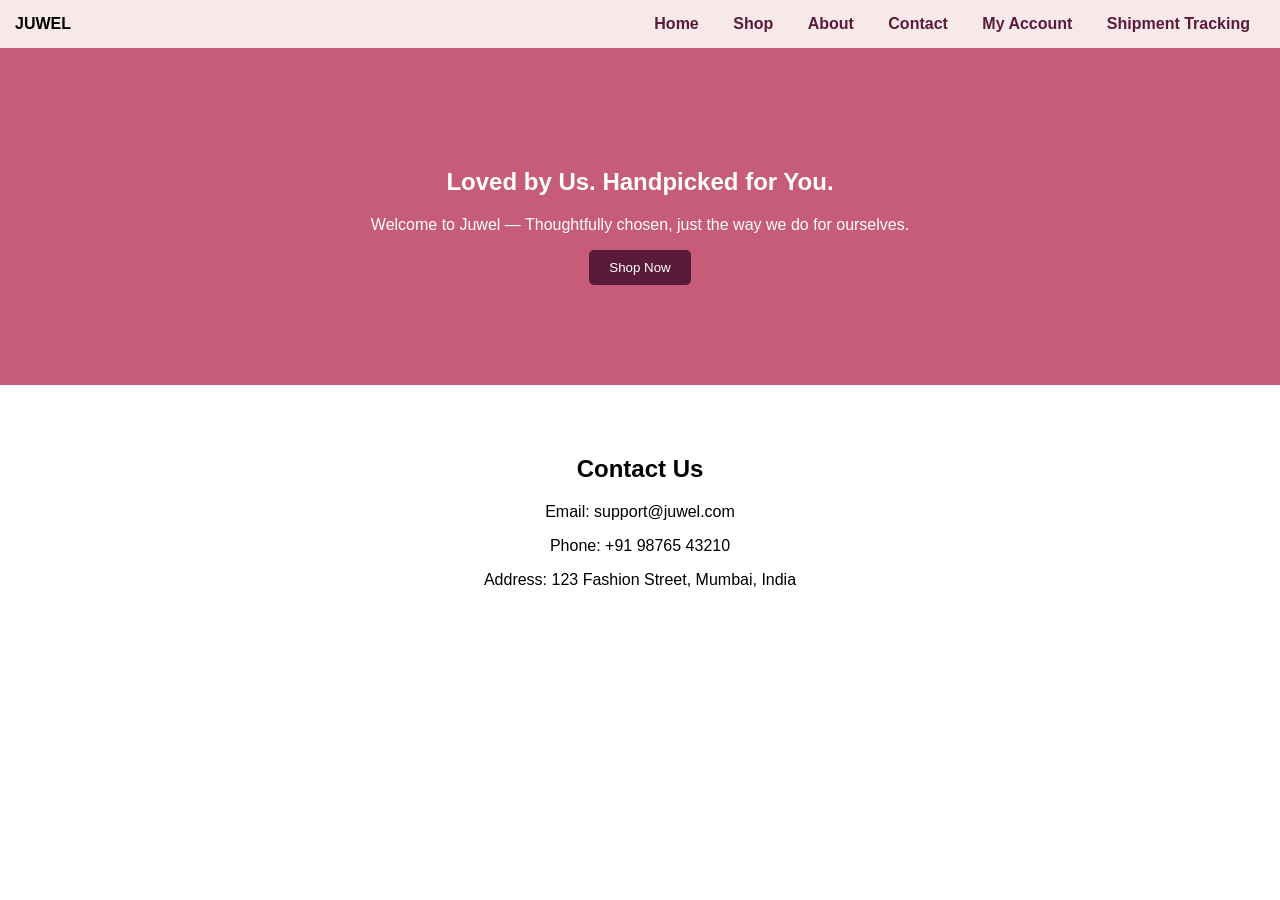
==== index.html @ 55606d6b "Add files via upload" ====
<!DOCTYPE html>
<html lang="en">
<head>
  <meta charset="UTF-8">
  <meta name="viewport" content="width=device-width, initial-scale=1.0">
  <title>Juwel</title>
  <link rel="stylesheet" href="style.css">
</head>
<body>
  <!-- Navigation -->
  <nav>
    <div class="logo"><strong>JUWEL</strong></div>
    <div class="menu">
      <a href="index.html">Home</a>
      <a href="shop.html">Shop</a>
      <a href="about.html">About</a>
      <a href="contact.html">Contact</a>
      <a href="account.html">My Account</a>
      <a href="tracking.html">Shipment Tracking</a>
    </div>
  </nav>

  <!-- Home Section -->
  <section class="hero">
    <h1>Loved by Us. Handpicked for You.</h1>
    <p>Welcome to Juwel — Thoughtfully chosen, just the way we do for ourselves.</p>
    <button onclick="location.href='shop.html'">Shop Now</button>
  </section>

<section id="contact-details">
  <h2>Contact Us</h2>
  <p>Email: support@juwel.com</p>
  <p>Phone: +91 98765 43210</p>
  <p>Address: 123 Fashion Street, Mumbai, India</p>
</section>
</body>
</html>
---- style.css ----
body { font-family: Arial, sans-serif; margin: 0; }
nav {
  background: #f8e9e9;
  padding: 15px;
  display: flex;
  justify-content: space-between;
  align-items: center;
}
nav a {
  margin: 0 15px;
  text-decoration: none;
  color: #5b1a3a;
  font-weight: bold;
}
.hero {
  background: #c75b7a;
  color: white;
  text-align: center;
  padding: 100px 20px;
}
button {
  padding: 10px 20px;
  background: #5b1a3a;
  color: white;
  border: none;
  border-radius: 5px;
  cursor: pointer;
}
section { padding: 50px; text-align: center; }
#products {
  display: flex;
  justify-content: center;
  gap: 20px;
  flex-wrap: wrap;
}

.product {
  border: 1px solid #ddd;
  padding: 15px;
  border-radius: 10px;
  text-align: center;
  background: #fff8f8;
}
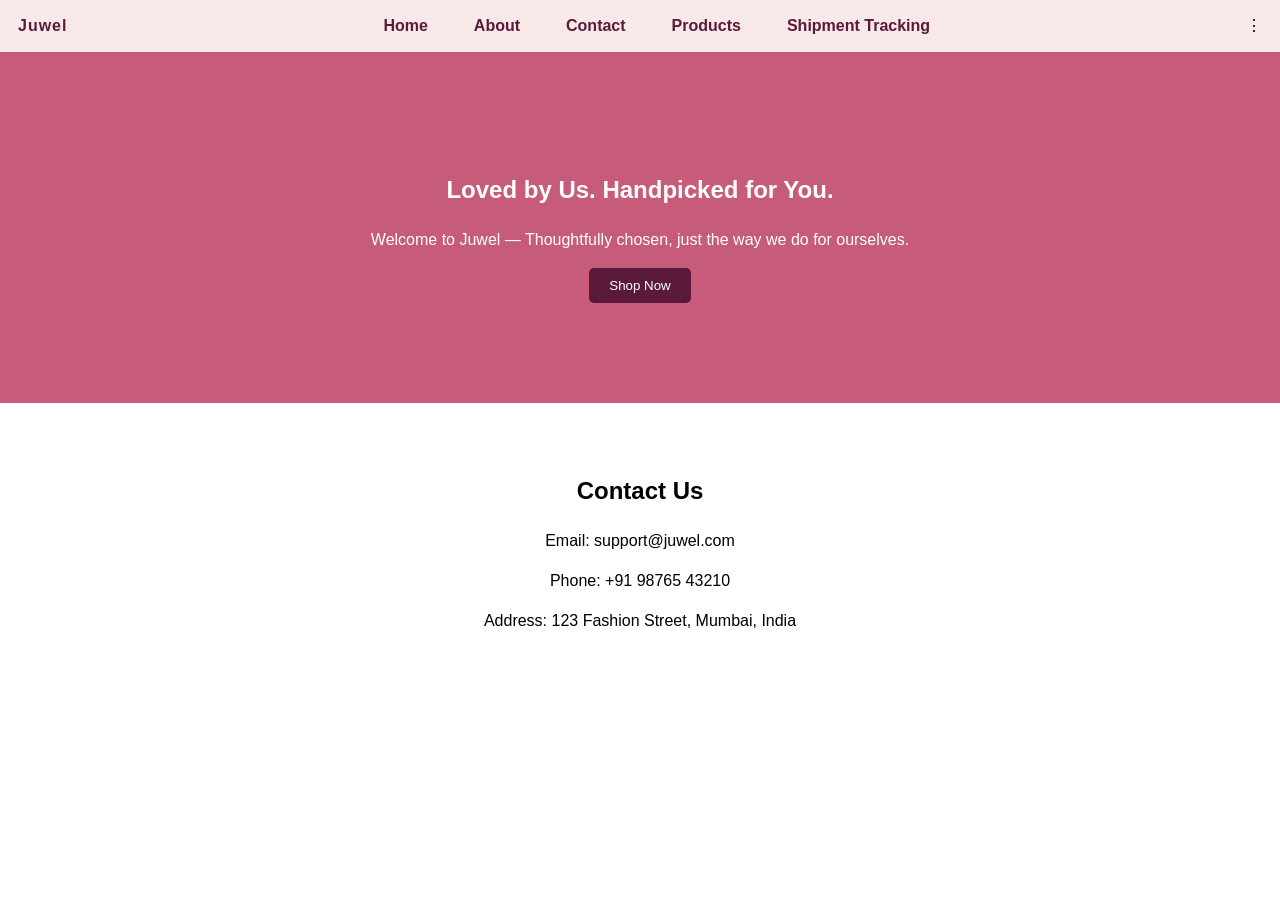
==== commit 6db38093: "Update index.html" ====
--- a/index.html
+++ b/index.html
@@ -1,6 +1,8 @@
 <!DOCTYPE html>
 <html lang="en">
 <head>
+  <meta name="viewport" content="width=device-width, initial-scale=1.0">
+
   <meta charset="UTF-8">
   <meta name="viewport" content="width=device-width, initial-scale=1.0">
   <title>Juwel</title>
@@ -8,17 +10,22 @@
 </head>
 <body>
   <!-- Navigation -->
-  <nav>
-    <div class="logo"><strong>JUWEL</strong></div>
-    <div class="menu">
-      <a href="index.html">Home</a>
-      <a href="shop.html">Shop</a>
-      <a href="about.html">About</a>
-      <a href="contact.html">Contact</a>
-      <a href="account.html">My Account</a>
-      <a href="tracking.html">Shipment Tracking</a>
-    </div>
-  </nav>
+ <nav>
+  <div class="logo">Juwel</div>
+  
+  <!-- Menu links -->
+  <div class="menu" id="menu">
+    <a href="index.html">Home</a>
+    <a href="about.html">About</a>
+    <a href="contact.html">Contact</a>
+    <a href="products.html">Products</a>
+    <a href="tracking.html">Shipment Tracking</a>
+  </div>
+
+  <!-- Three dot menu (mobile only) -->
+  <div class="menu-toggle" id="menu-toggle">⋮</div>
+</nav>
+
 
   <!-- Home Section -->
   <section class="hero">
@@ -36,3 +43,5 @@
 </body>
 </html>
 
+
+
--- a/style.css
+++ b/style.css
@@ -41,3 +41,45 @@
   text-align: center;
   background: #fff8f8;
 }
+/* Make everything scale properly */
+* { box-sizing: border-box; }
+img { max-width: 100%; height: auto; display: block; }
+body { margin: 0; font-family: Arial, sans-serif; line-height: 1.5; }
+
+/* Nav */
+nav {
+  background: #f8e9e9;
+  padding: 14px 18px;
+  display: flex;
+  align-items: center;
+  justify-content: space-between;
+  gap: 12px;
+}
+.logo { font-weight: 800; letter-spacing: 1px; color: #5b1a3a; }
+.menu { display: flex; gap: 16px; flex-wrap: wrap; }
+
+/* Responsive product grid */
+#products {
+  display: grid;
+  grid-template-columns: repeat(3, 1fr);
+  gap: 18px;
+}
+.product {
+  background: #fff8f8;
+  padding: 14px;
+  border-radius: 10px;
+}
+
+/* 📱 Responsive breakpoints */
+@media (max-width: 768px) {
+  nav { flex-wrap: wrap; }
+  .menu { width: 100%; justify-content: center; }
+  #products { grid-template-columns: repeat(2, 1fr); }
+}
+
+@media (max-width: 480px) {
+  #products { grid-template-columns: 1fr; } /* single column on small phones */
+  section { padding: 20px; text-align: left; }
+  button { width: 100%; } /* buttons stretch full width for touch */
+}
+
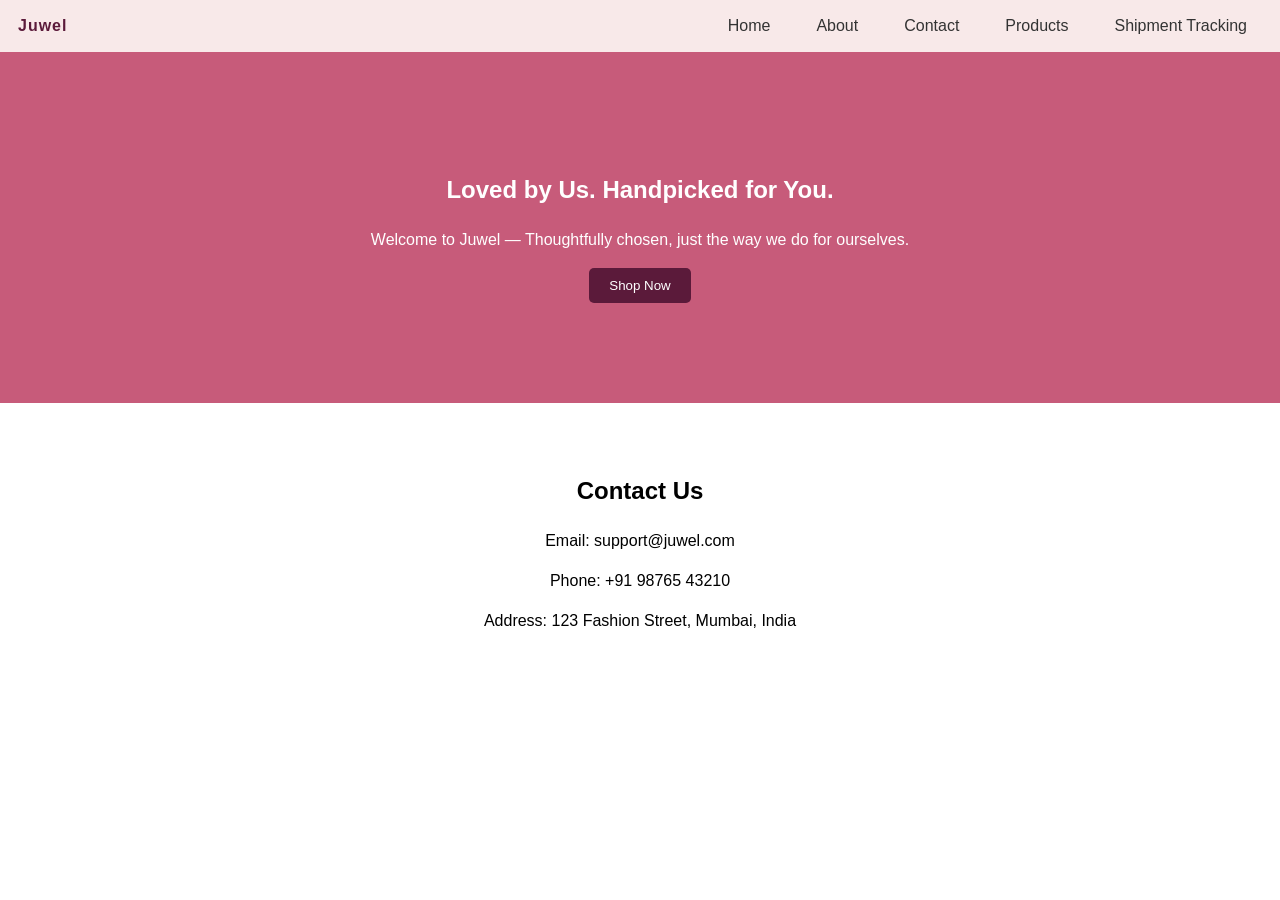
==== commit 60ea1e4c: "Update index.html" ====
--- a/index.html
+++ b/index.html
@@ -8,6 +8,8 @@
   <title>Juwel</title>
   <link rel="stylesheet" href="style.css">
 </head>
+  <script src="script.js"></script>
+
 <body>
   <!-- Navigation -->
  <nav>
@@ -45,3 +47,4 @@
 
 
 
+
--- a/style.css
+++ b/style.css
@@ -82,4 +82,41 @@
   section { padding: 20px; text-align: left; }
   button { width: 100%; } /* buttons stretch full width for touch */
 }
+/* Default menu layout */
+nav {
+  background: #f8e9e9;
+  padding: 14px 18px;
+  display: flex;
+  align-items: center;
+  justify-content: space-between;
+}
+.logo { font-weight: 800; color: #5b1a3a; }
+.menu { display: flex; gap: 16px; }
+.menu a { text-decoration: none; color: #333; font-weight: 500; }
 
+/* Three dot button (hidden on desktop) */
+.menu-toggle {
+  display: none;
+  font-size: 26px;
+  cursor: pointer;
+  user-select: none;
+}
+
+/* 📱 Mobile view */
+@media (max-width: 768px) {
+  .menu {
+    display: none;               /* Hide menu initially */
+    flex-direction: column;
+    position: absolute;
+    top: 60px;
+    right: 15px;
+    background: #fff;
+    border-radius: 8px;
+    box-shadow: 0 4px 8px rgba(0,0,0,0.2);
+    padding: 12px;
+  }
+  .menu.show { display: flex; }  /* Show menu when toggled */
+  .menu-toggle { display: block; }
+}
+
+
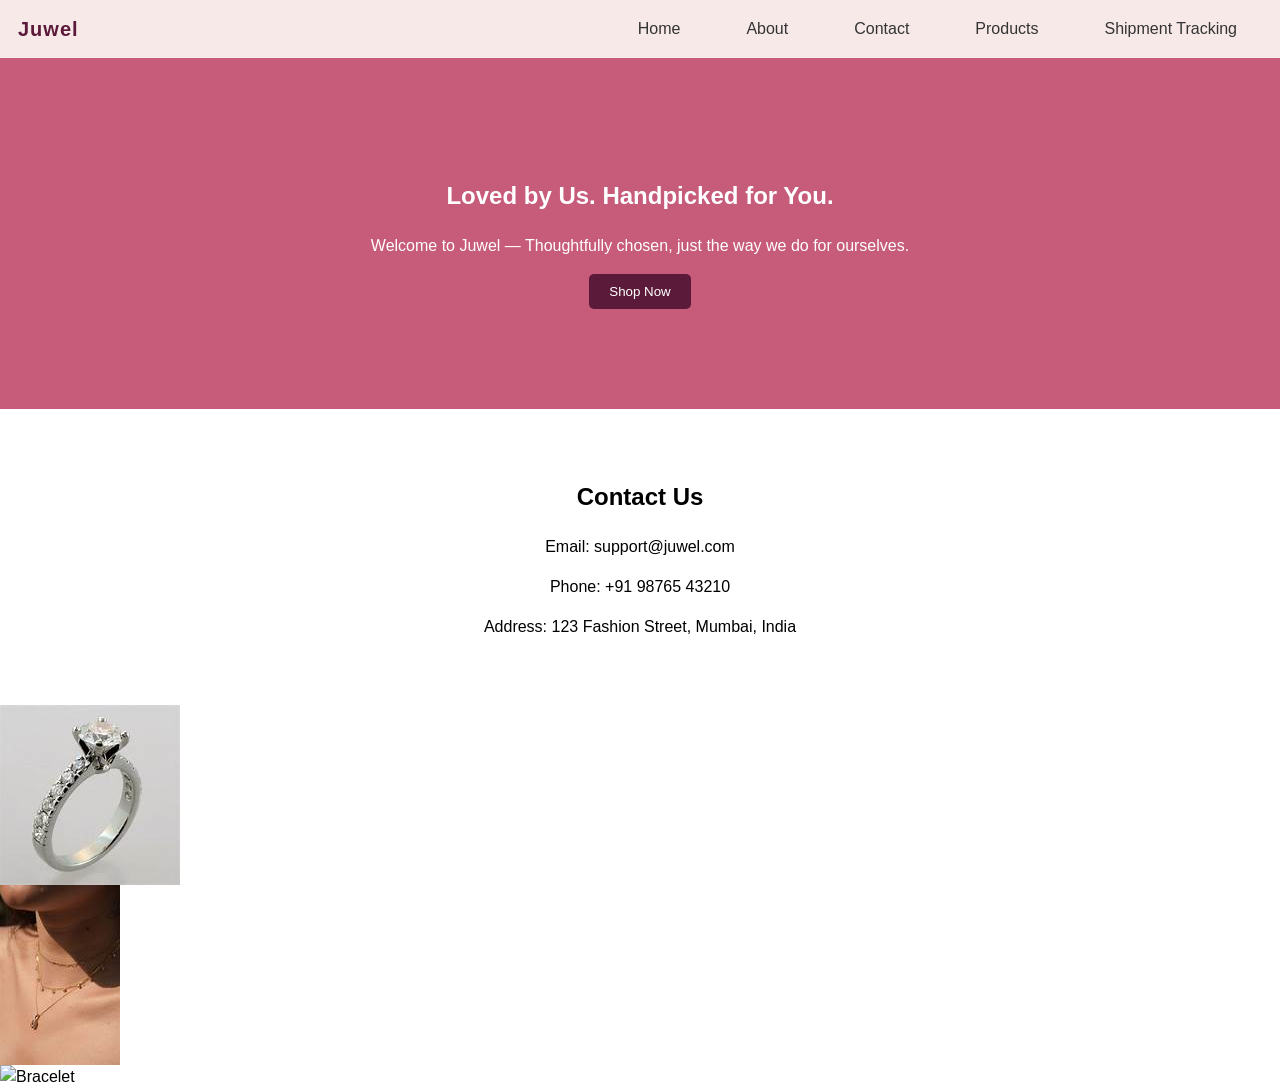
==== commit 40fc86c7: "Update index.html" ====
--- a/index.html
+++ b/index.html
@@ -14,19 +14,20 @@
   <!-- Navigation -->
  <nav>
   <div class="logo">Juwel</div>
-  
-  <!-- Menu links -->
-  <div class="menu" id="menu">
-    <a href="index.html">Home</a>
-    <a href="about.html">About</a>
-    <a href="contact.html">Contact</a>
-    <a href="products.html">Products</a>
-    <a href="tracking.html">Shipment Tracking</a>
+
+  <!-- Three-dot menu (click to open links inside) -->
+  <div class="menu-wrapper">
+    <div class="menu-toggle" id="menu-toggle">⋮</div>
+    <div class="menu" id="menu">
+      <a href="index.html">Home</a>
+      <a href="about.html">About</a>
+      <a href="contact.html">Contact</a>
+      <a href="shop.html">Products</a>
+      <a href="tracking.html">Shipment Tracking</a>
+    </div>
   </div>
+</nav>
 
-  <!-- Three dot menu (mobile only) -->
-  <div class="menu-toggle" id="menu-toggle">⋮</div>
-</nav>
 
 
   <!-- Home Section -->
@@ -42,9 +43,15 @@
   <p>Phone: +91 98765 43210</p>
   <p>Address: 123 Fashion Street, Mumbai, India</p>
 </section>
+  <img src="images/ring.jpeg" alt="Ring">
+<img src="images/neck.jpeg" alt="Necklace">
+<img src="images/bracelet.jpeg" alt="Bracelet">
+
 </body>
 </html>
 
 
 
 
+
+
--- a/style.css
+++ b/style.css
@@ -1,3 +1,49 @@
+.products {
+  padding: 30px;
+  text-align: center;
+}
+
+.products h1 {
+  font-size: 28px;
+  margin-bottom: 20px;
+  color: #5b1a3a;
+}
+
+.product-grid {
+  display: grid;
+  grid-template-columns: repeat(auto-fit, minmax(200px, 1fr));
+  gap: 20px;
+}
+
+.product-card {
+  background: #fff;
+  border-radius: 10px;
+  box-shadow: 0 4px 8px rgba(0,0,0,0.1);
+  padding: 15px;
+  transition: 0.3s;
+}
+
+.product-card:hover {
+  transform: translateY(-5px);
+}
+
+.product-card img {
+  width: 100%;
+  height: auto;
+  border-radius: 8px;
+}
+
+.product-card h3 {
+  margin: 10px 0 5px;
+  font-size: 18px;
+  color: #333;
+}
+
+.product-card p {
+  font-size: 16px;
+  color: #777;
+}
+
 body { font-family: Arial, sans-serif; margin: 0; }
 nav {
   background: #f8e9e9;
@@ -118,5 +164,91 @@
   .menu.show { display: flex; }  /* Show menu when toggled */
   .menu-toggle { display: block; }
 }
-
-
+/* Navbar */
+nav {
+  background: #f8e9e9;
+  padding: 14px 18px;
+  display: flex;
+  align-items: center;
+  justify-content: space-between;
+  position: relative;
+}
+
+.logo { 
+  font-weight: 800; 
+  color: #5b1a3a; 
+  font-size: 20px;
+}
+
+/* Hide menu links by default */
+.menu {
+  display: none;
+  flex-direction: column;
+  position: absolute;
+  top: 45px;
+  right: 10px;
+  background: #fff;
+  border-radius: 8px;
+  box-shadow: 0 4px 8px rgba(0,0,0,0.2);
+  padding: 10px;
+  z-index: 100;
+}
+
+.menu a {
+  text-decoration: none;
+  color: #333;
+  font-weight: 500;
+  padding: 8px;
+}
+
+.menu a:hover {
+  background: #f1f1f1;
+  border-radius: 4px;
+}
+
+/* Three-dot button */
+.menu-toggle {
+  font-size: 28px;
+  cursor: pointer;
+  user-select: none;
+  padding: 5px 10px;
+}
+
+/* Desktop: show links normally */
+@media (min-width: 768px) {
+  .menu {
+    display: flex !important;
+    position: static;
+    flex-direction: row;
+    background: none;
+    box-shadow: none;
+    padding: 0;
+  }
+  .menu a { padding: 0 10px; }
+  .menu-toggle { display: none; }
+}
+.products { padding: 30px; text-align: center; }
+.products h1 { font-size: 28px; margin-bottom: 20px; color: #5b1a3a; }
+
+.product-grid {
+  display: grid;
+  grid-template-columns: repeat(auto-fit, minmax(180px, 1fr));
+  gap: 18px;
+}
+
+.product-card {
+  background: #fff;
+  border-radius: 12px;
+  box-shadow: 0 4px 10px rgba(0,0,0,.08);
+  padding: 14px;
+  transition: transform .2s ease;
+}
+.product-card:hover { transform: translateY(-4px); }
+.product-card img { border-radius: 8px; max-width: 100%; height: auto; }
+.product-card h3 { margin: 10px 0 4px; font-size: 18px; }
+.product-card p { margin: 0; color: #666; }
+
+
+
+
+
